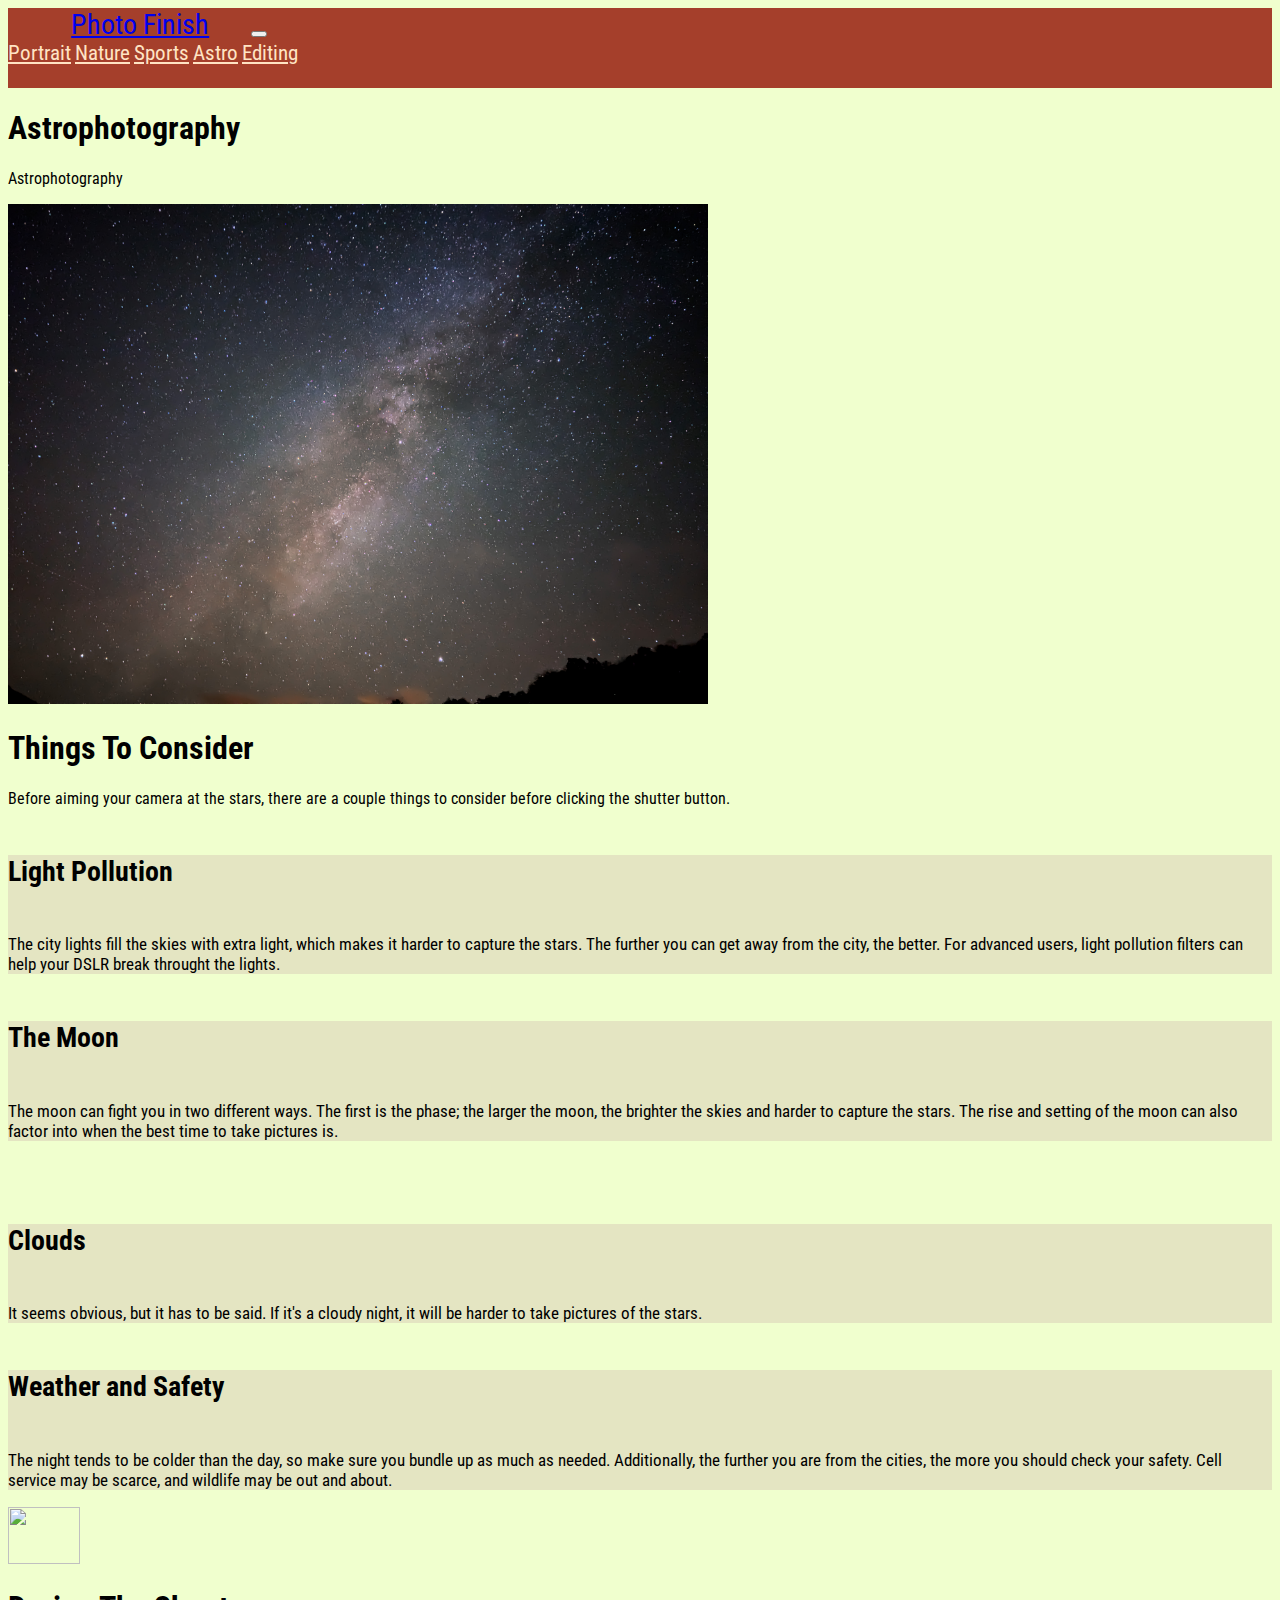
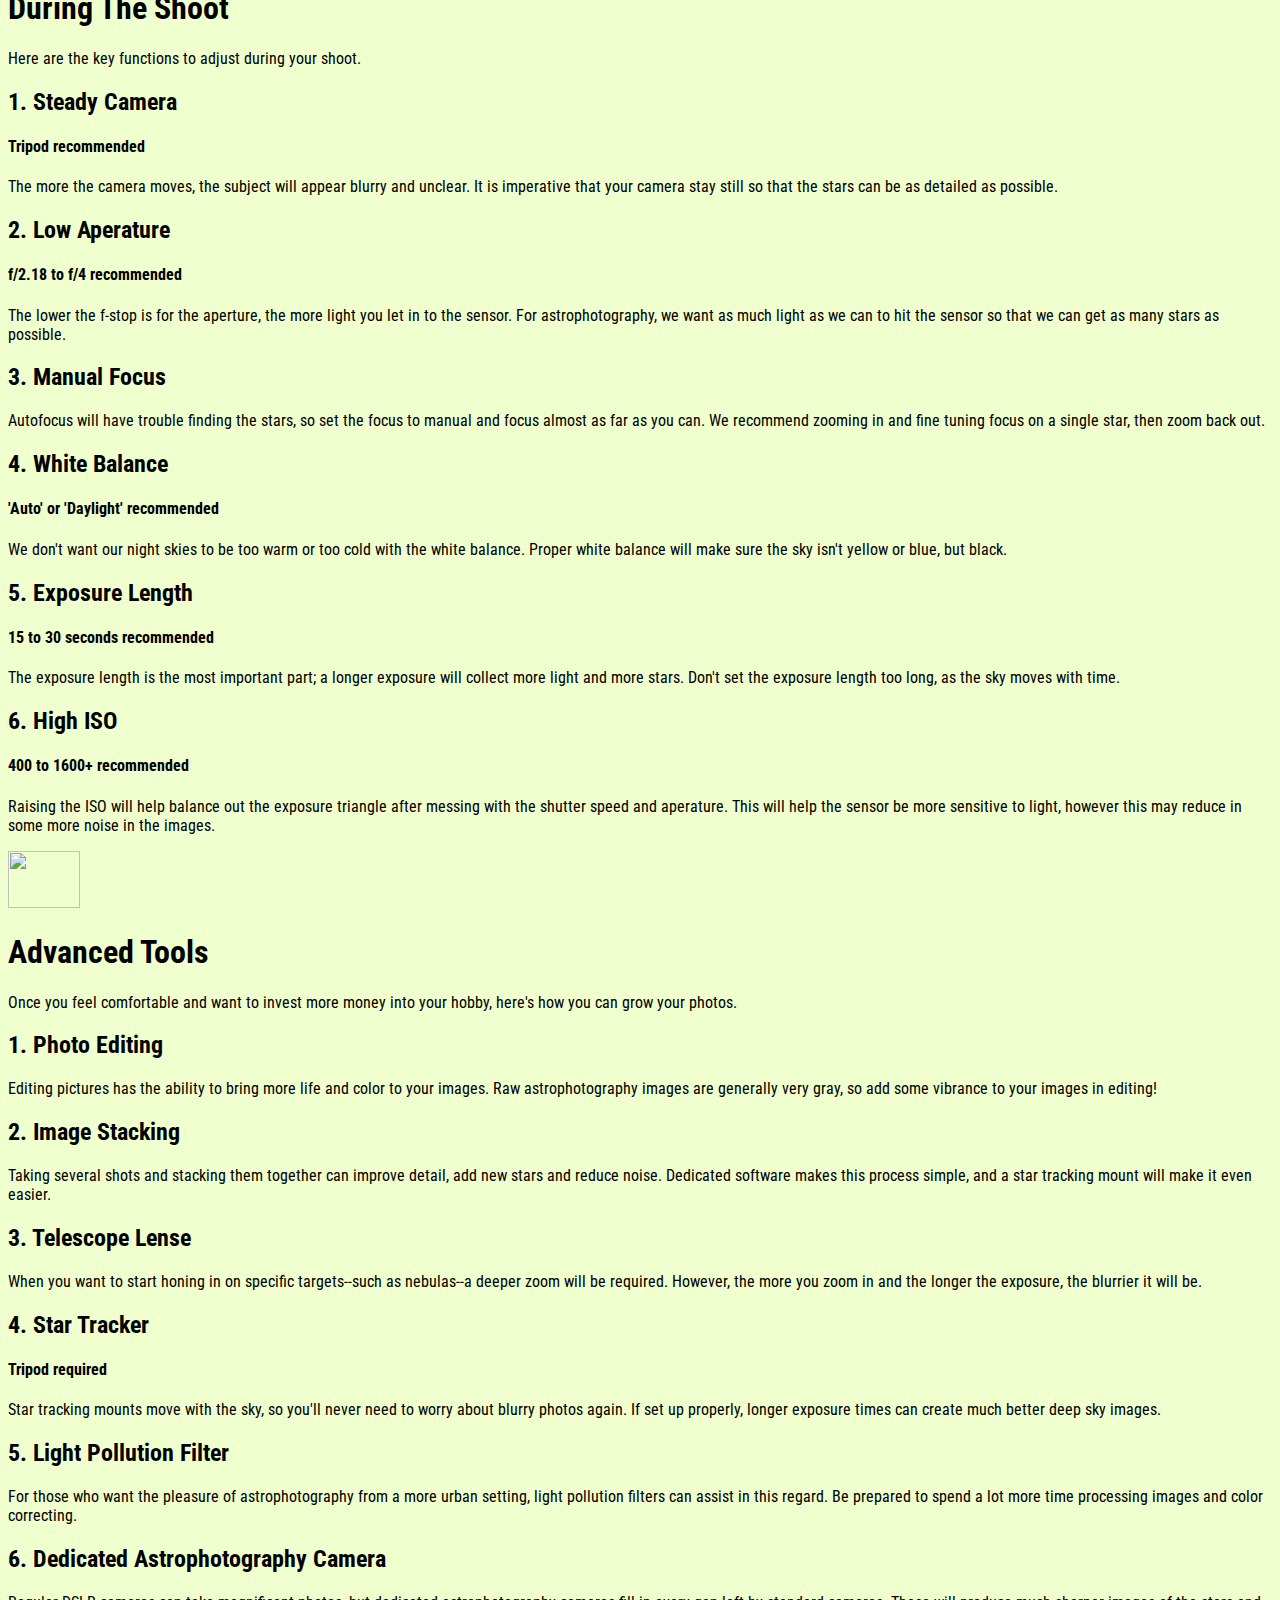
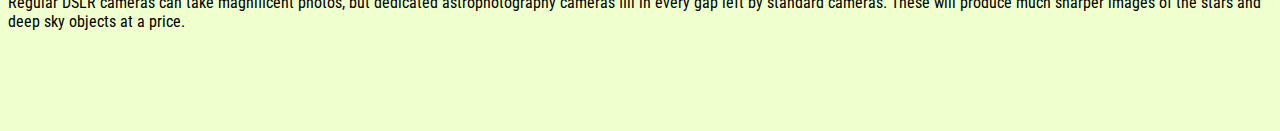
==== astro.html @ 2b38ef24 "updated astro page" ====
<!doctype html>
    <html lang="en">
    <head>
        <title>Photo Finish</title>
        <meta charset="utf-8">
        <meta name="viewport" content="width=device-width, initial-scale=1">
        <meta name="description" content="Kevin Rau's Final SMAD 307 Project">
        <meta name="author" content="Kevin Rau">

        <link href="https://cdn.jsdelivr.net/npm/bootstrap@5.3.0-alpha1/dist/css/bootstrap.min.css" rel="stylesheet" integrity="sha384-GLhlTQ8iRABdZLl6O3oVMWSktQOp6b7In1Zl3/Jr59b6EGGoI1aFkw7cmDA6j6gD" crossorigin="anonymous">
        <link href="styles.css" rel="stylesheet">
        <link href='https://fonts.googleapis.com/css?family=Roboto Condensed' rel='stylesheet'>
    </head>

    <body>
        <!--NAV-->
      <nav class="navbar navbar-expand-lg">
        <div class="container-fluid">
          <a class="navbar-brand" href="index.html">Photo Finish</a>
          <button class="navbar-toggler" type="button" data-bs-toggle="collapse" data-bs-target="#navbarNavAltMarkup" aria-controls="navbarNavAltMarkup" aria-expanded="false" aria-label="Toggle navigation">
            <span class="navbar-toggler-icon"></span>
          </button>
          <div class="collapse navbar-collapse" id="navbarNavAltMarkup">
            <div class="navbar-nav">
              <a class="nav-link" href="portrait.html">Portrait</a>
              <a class="nav-link" href="nature.html">Nature</a>
              <a class="nav-link" href="sports.html">Sports</a>
              <a class="nav-link active" href="astro.html">Astro</a>
              <a class="nav-link" href="editing.html">Editing</a>
            </div>
          </div>
        </div>
      </nav>

      <!--HEADER-->
      <div class="px-4 pt-5 my-5 text-center border-bottom">
        <h1 class="display-4 fw-bold">Astrophotography</h1>
        <div class="col-lg-6 mx-auto">
          <p class="lead mb-4">Astrophotography</p>
        </div>
        <div class="container px-5">
            <img src="imgs/IMG_0922.jpg" class="img-fluid border rounded-3 shadow-lg mb-4" alt="Example image" width="700" height="500" loading="lazy">
        </div>
      </div>

      <!--THINGS TO CONSIDER-->
      <div class="px-4 py-5 my-5 text-center">
        <h1 class="display-5 fw-bold">Things To Consider</h1>
        <div class="col-lg-6 mx-auto">
          <p class="lead mb-4">Before aiming your camera at the stars, there are a couple things to consider before clicking the shutter button.</p>
        </div>
      </div>


      <div class="container px-4">
        <div class="row gx-5">
          <div class="col me-4">
            <div class="card torCard">
              <div class="card-body">
                <h5 class="card-title">Light Pollution</h5>
                <p class="card-text">The city lights fill the skies with extra light, which makes it harder to capture the stars. The further you can get away from the city, the better. For advanced users, light pollution filters can help your DSLR break throught the lights.</p>
              </div>
            </div>
          </div>
          <div class="col me-4">
            <div class="card torCard">
              <div class="card-body">
                <h5 class="card-title">The Moon</h5>
                <p class="card-text">The moon can fight you in two different ways. The first is the phase; the larger the moon, the brighter the skies and harder to capture the stars. The rise and setting of the moon can also factor into when the best time to take pictures is.</p>
              </div>
            </div>
        </div>
      </div>
      
      <br>

      <div class="container px-4">
        <div class="row">
          <div class="col me-4">
            <div class="card torCard">
              <div class="card-body">
                <h5 class="card-title">Clouds</h5>
                <p class="card-text">It seems obvious, but it has to be said. If it's a cloudy night, it will be harder to take pictures of the stars.</p>
              </div>
            </div>
          </div>

          <div class="col me-4">
            <div class="card torCard">
              <div class="card-body">
                <h5 class="card-title">Weather and Safety</h5>
                <p class="card-text">The night tends to be colder than the day, so make sure you bundle up as much as needed. Additionally, the further you are from the cities, the more you should check your safety. Cell service may be scarce, and wildlife may be out and about.</p>
              </div>
            </div>
          </div>
        </div>
      </div>

      <!--DURING THE SHOOT-->
      <div class="px-4 py-5 my-5 text-center">
        <img class="d-block mx-auto mb-4" src="/docs/5.0/assets/brand/bootstrap-logo.svg" alt="" width="72" height="57">
        <h1 class="display-5 fw-bold">During The Shoot</h1>
        <div class="col-lg-6 mx-auto">
          <p class="lead mb-4">Here are the key functions to adjust during your shoot.</p>
        </div>
      </div>

      <div class="mx-auto">
        <h2>1. Steady Camera</h2>
        <h4 class="fst-italic">Tripod recommended</h4>
        <p class="lead mb-4">The more the camera moves, the subject will appear blurry and unclear. It is imperative that your camera stay still so that the stars can be as detailed as possible.</p>
        
        <h2>2. Low Aperature</h2>
        <h4 class="fst-italic">f/2.18 to f/4 recommended</h4>
        <p class="lead mb-4">The lower the f-stop is for the aperture, the more light you let in to the sensor. For astrophotography, we want as much light as we can to hit the sensor so that we can get as many stars as possible.</p>
        
        <h2>3. Manual Focus</h2>
        <p class="lead mb-4">Autofocus will have trouble finding the stars, so set the focus to manual and focus almost as far as you can. We recommend zooming in and fine tuning focus on a single star, then zoom back out.</p>
        
        <h2>4. White Balance</h2>
        <h4 class="fst-italic">'Auto' or 'Daylight' recommended</h4>
        <p class="lead mb-4">We don't want our night skies to be too warm or too cold with the white balance. Proper white balance will make sure the sky isn't yellow or blue, but black.</p>
        
        <h2>5. Exposure Length</h2>
        <h4 class="fst-italic">15 to 30 seconds recommended</h4>
        <p class="lead mb-4">The exposure length is the most important part; a longer exposure will collect more light and more stars. Don't set the exposure length too long, as the sky moves with time.</p>
        
        <h2>6. High ISO</h2>
        <h4 class="fst-italic">400 to 1600+ recommended</h4>
        <p class="lead mb-4">Raising the ISO will help balance out the exposure triangle after messing with the shutter speed and aperature. This will help the sensor be more sensitive to light, however this may reduce in some more noise in the images.</p>
      
      </div>

      <!--ADVANCED-->
      <div class="px-4 py-5 my-5 text-center">
        <img class="d-block mx-auto mb-4" src="/docs/5.0/assets/brand/bootstrap-logo.svg" alt="" width="72" height="57">
        <h1 class="display-5 fw-bold">Advanced Tools</h1>
        <div class="col-lg-6 mx-auto">
          <p class="lead mb-4">Once you feel comfortable and want to invest more money into your hobby, here's how you can grow your photos.</p>
        </div>
      </div>

      <div class="mx-auto">
        <h2>1. Photo Editing</h2>
        <p class="lead mb-4">Editing pictures has the ability to bring more life and color to your images. Raw astrophotography images are generally very gray, so add some vibrance to your images in editing!</p>
        
        <h2>2. Image Stacking</h2>
        <p class="lead mb-4">Taking several shots and stacking them together can improve detail, add new stars and reduce noise. Dedicated software makes this process simple, and a star tracking mount will make it even easier.</p>
        
        <h2>3. Telescope Lense</h2>
        <p class="lead mb-4">When you want to start honing in on specific targets--such as nebulas--a deeper zoom will be required. However, the more you zoom in and the longer the exposure, the blurrier it will be. </p>
        
        <h2>4. Star Tracker</h2>
        <h4 class="fst-italic">Tripod required</h4>
        <p class="lead mb-4">Star tracking mounts move with the sky, so you'll never need to worry about blurry photos again. If set up properly, longer exposure times can create much better deep sky images.</p>
        
        <h2>5. Light Pollution Filter</h2>
        <p class="lead mb-4">For those who want the pleasure of astrophotography from a more urban setting, light pollution filters can assist in this regard. Be prepared to spend a lot more time processing images and color correcting.</p>
        
        <h2>6. Dedicated Astrophotography Camera</h2>
        <p class="lead mb-4">Regular DSLR cameras can take magnificent photos, but dedicated astrophotography cameras fill in every gap left by standard cameras. These will produce much sharper images of the stars and deep sky objects at a price.</p>
      
      </div>

      <br><br><br><br>
        
        <script src="https://cdn.jsdelivr.net/npm/bootstrap@5.3.0-alpha1/dist/js/bootstrap.bundle.min.js" integrity="sha384-w76AqPfDkMBDXo30jS1Sgez6pr3x5MlQ1ZAGC+nuZB+EYdgRZgiwxhTBTkF7CXvN" crossorigin="anonymous"></script>
    </body>
    </html>
---- styles.css ----
body {
    background-color: #F0FFCe;
    font-family: 'Roboto Condensed';
    
}
.navbar {
    height: 80px;
    background-color: #A53F2B;
}

.nav-link {
    font-size: 21px;
    color:bisque;
}

.navbar-brand {
    font-size: 28px;
    padding-left: 5%;
    padding-right: 3%;
}

.navbar-nav {
    background-color: #A53F2B;
}

.btn-custom {
    border-color: #A53F2B;
    color:#A53F2B
}

.btn-custom:hover {
    background-color: #A53F2B;
    color: bisque;
}

.bg-bb {
    background-color: #280004;
}

.bg-sage {
    background-color: #ccc9a1;
}

.torCard {
    border-color: #A53F2B;
    border-width: 3px;
    background-color: rgba(214, 200, 182, 0.475);
    font-size: 17px;
}

.torCard h5 {
    font-size: 28px;
}
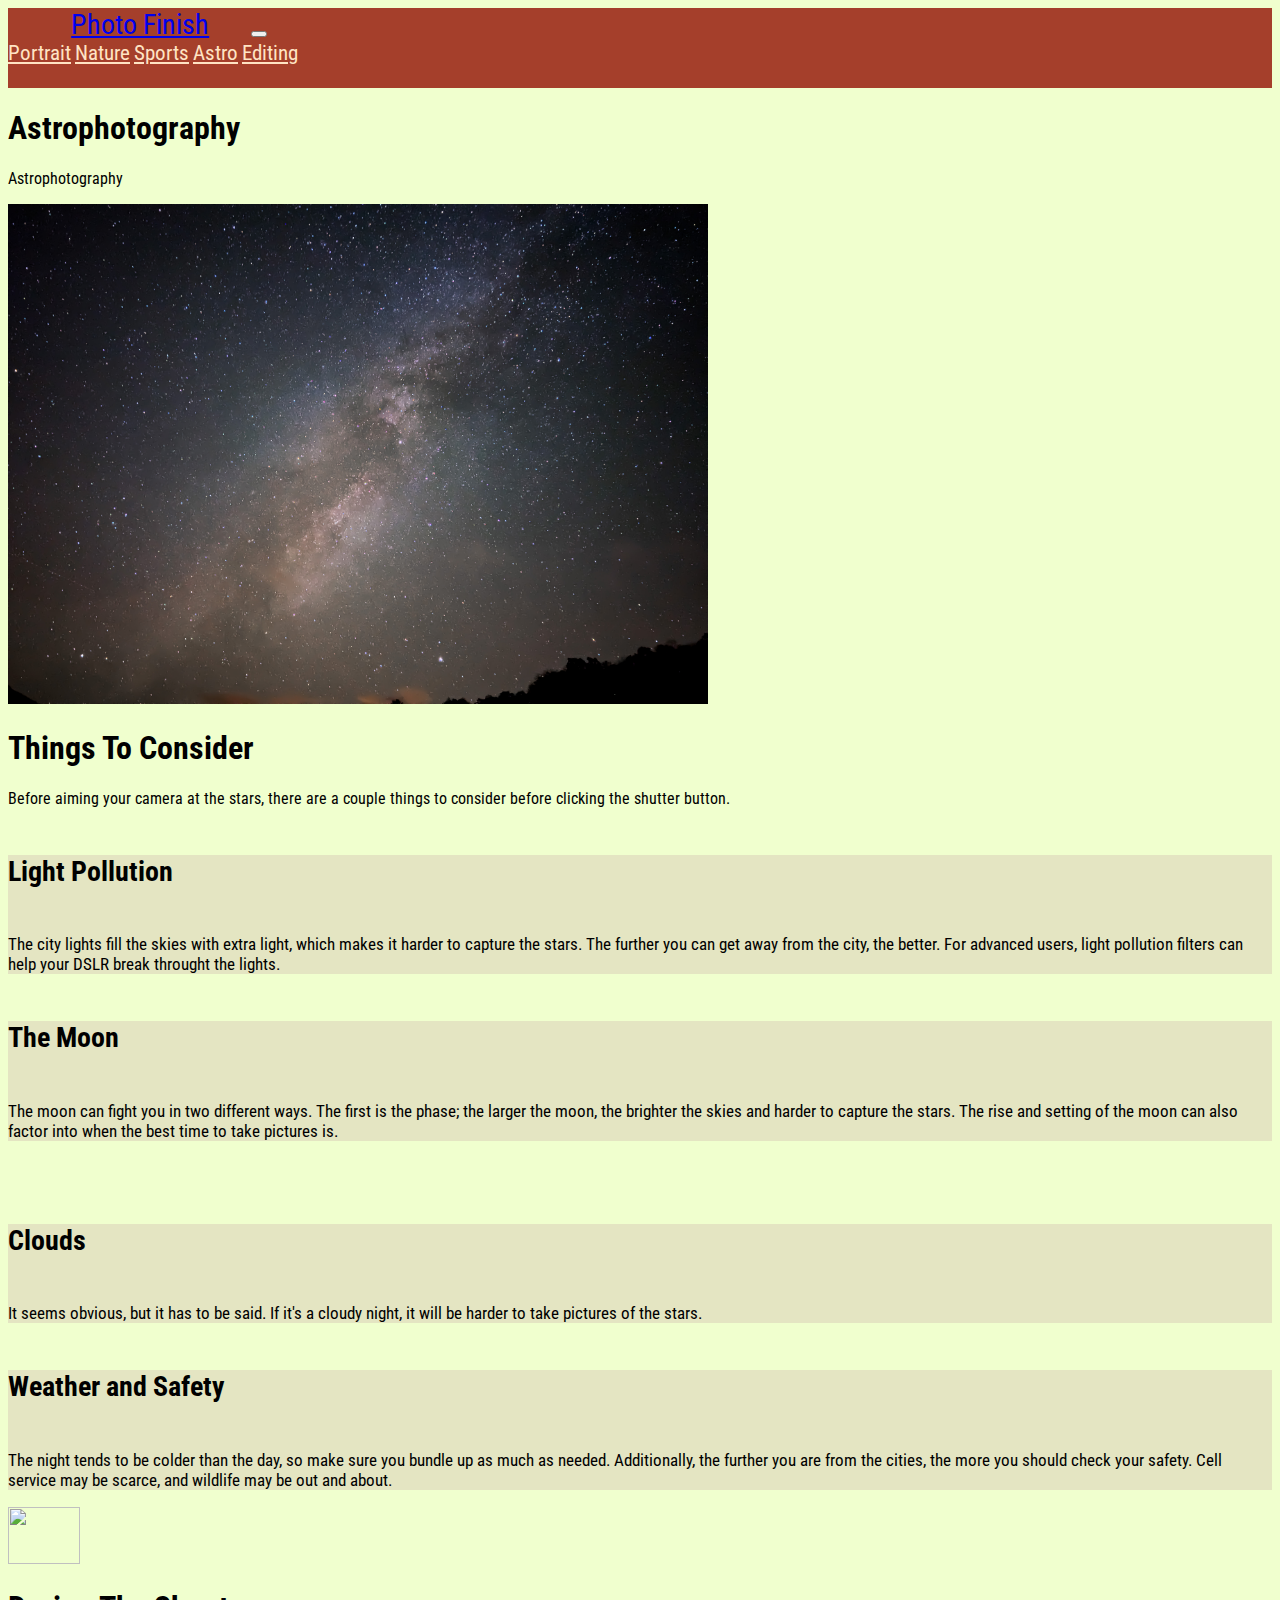
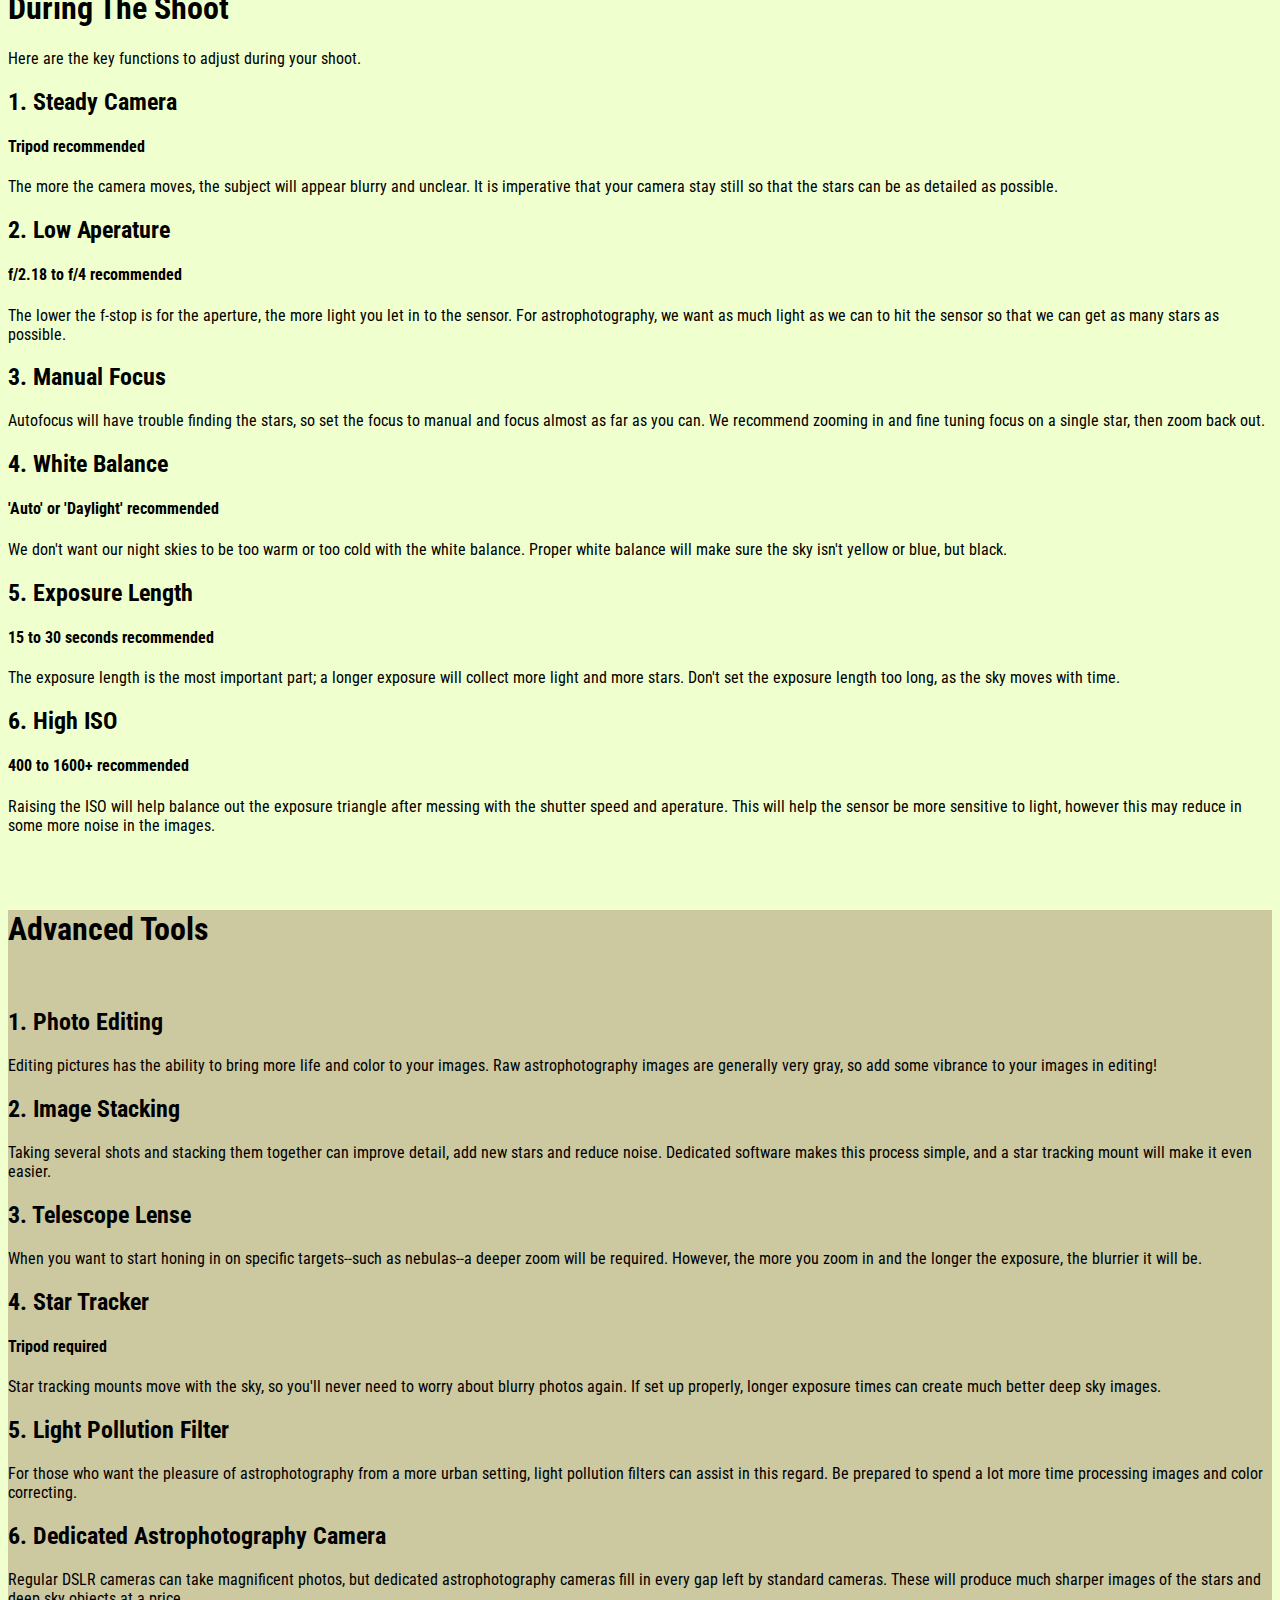
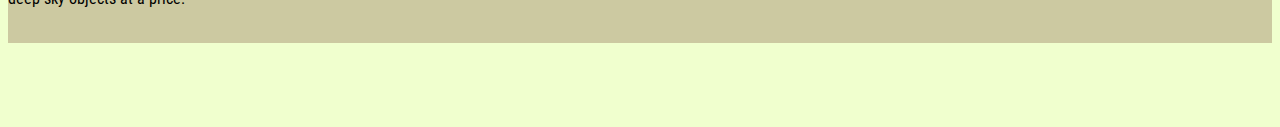
==== commit 0816195d: "better "advanced"" ====
--- a/astro.html
+++ b/astro.html
@@ -131,38 +131,45 @@
       
       </div>
 
+      <br><br>
+
       <!--ADVANCED-->
-      <div class="px-4 py-5 my-5 text-center">
-        <img class="d-block mx-auto mb-4" src="/docs/5.0/assets/brand/bootstrap-logo.svg" alt="" width="72" height="57">
-        <h1 class="display-5 fw-bold">Advanced Tools</h1>
-        <div class="col-lg-6 mx-auto">
-          <p class="lead mb-4">Once you feel comfortable and want to invest more money into your hobby, here's how you can grow your photos.</p>
+      <div class="container my-5">
+        <div class="bg-sage row p-4 pb-0 pe-lg-0 pt-lg-5 align-items-center rounded-3 border shadow-lg">
+          <h1 class="display-4 fw-bold lh-1 text-center">Advanced Tools</h1>
+
+          <div class="col-lg-7 p-3 p-lg-5 pt-lg-3">
+            <br>
+            <div class="mx-auto">
+              <h2>1. Photo Editing</h2>
+              <p class="lead mb-4">Editing pictures has the ability to bring more life and color to your images. Raw astrophotography images are generally very gray, so add some vibrance to your images in editing!</p>
+              
+              <h2>2. Image Stacking</h2>
+              <p class="lead mb-4">Taking several shots and stacking them together can improve detail, add new stars and reduce noise. Dedicated software makes this process simple, and a star tracking mount will make it even easier.</p>
+              
+              <h2>3. Telescope Lense</h2>
+              <p class="lead mb-4">When you want to start honing in on specific targets--such as nebulas--a deeper zoom will be required. However, the more you zoom in and the longer the exposure, the blurrier it will be. </p>
+              
+              <h2>4. Star Tracker</h2>
+              <h4 class="fst-italic">Tripod required</h4>
+              <p class="lead mb-4">Star tracking mounts move with the sky, so you'll never need to worry about blurry photos again. If set up properly, longer exposure times can create much better deep sky images.</p>
+              
+              <h2>5. Light Pollution Filter</h2>
+              <p class="lead mb-4">For those who want the pleasure of astrophotography from a more urban setting, light pollution filters can assist in this regard. Be prepared to spend a lot more time processing images and color correcting.</p>
+              
+              <h2>6. Dedicated Astrophotography Camera</h2>
+              <p class="lead mb-4">Regular DSLR cameras can take magnificent photos, but dedicated astrophotography cameras fill in every gap left by standard cameras. These will produce much sharper images of the stars and deep sky objects at a price.</p>
+            
+            </div>
+          </div>
+          <div class="col-lg-4 offset-lg-1 p-0 overflow-hidden shadow-lg">
+              <img class="rounded-lg-3" src="https://i.ytimg.com/vi/FBz81ssJV7g/maxresdefault.jpg" alt="" width="720">
+          </div>
         </div>
       </div>
 
-      <div class="mx-auto">
-        <h2>1. Photo Editing</h2>
-        <p class="lead mb-4">Editing pictures has the ability to bring more life and color to your images. Raw astrophotography images are generally very gray, so add some vibrance to your images in editing!</p>
-        
-        <h2>2. Image Stacking</h2>
-        <p class="lead mb-4">Taking several shots and stacking them together can improve detail, add new stars and reduce noise. Dedicated software makes this process simple, and a star tracking mount will make it even easier.</p>
-        
-        <h2>3. Telescope Lense</h2>
-        <p class="lead mb-4">When you want to start honing in on specific targets--such as nebulas--a deeper zoom will be required. However, the more you zoom in and the longer the exposure, the blurrier it will be. </p>
-        
-        <h2>4. Star Tracker</h2>
-        <h4 class="fst-italic">Tripod required</h4>
-        <p class="lead mb-4">Star tracking mounts move with the sky, so you'll never need to worry about blurry photos again. If set up properly, longer exposure times can create much better deep sky images.</p>
-        
-        <h2>5. Light Pollution Filter</h2>
-        <p class="lead mb-4">For those who want the pleasure of astrophotography from a more urban setting, light pollution filters can assist in this regard. Be prepared to spend a lot more time processing images and color correcting.</p>
-        
-        <h2>6. Dedicated Astrophotography Camera</h2>
-        <p class="lead mb-4">Regular DSLR cameras can take magnificent photos, but dedicated astrophotography cameras fill in every gap left by standard cameras. These will produce much sharper images of the stars and deep sky objects at a price.</p>
-      
-      </div>
+      <br><br><br><br>
 
-      <br><br><br><br>
         
         <script src="https://cdn.jsdelivr.net/npm/bootstrap@5.3.0-alpha1/dist/js/bootstrap.bundle.min.js" integrity="sha384-w76AqPfDkMBDXo30jS1Sgez6pr3x5MlQ1ZAGC+nuZB+EYdgRZgiwxhTBTkF7CXvN" crossorigin="anonymous"></script>
     </body>
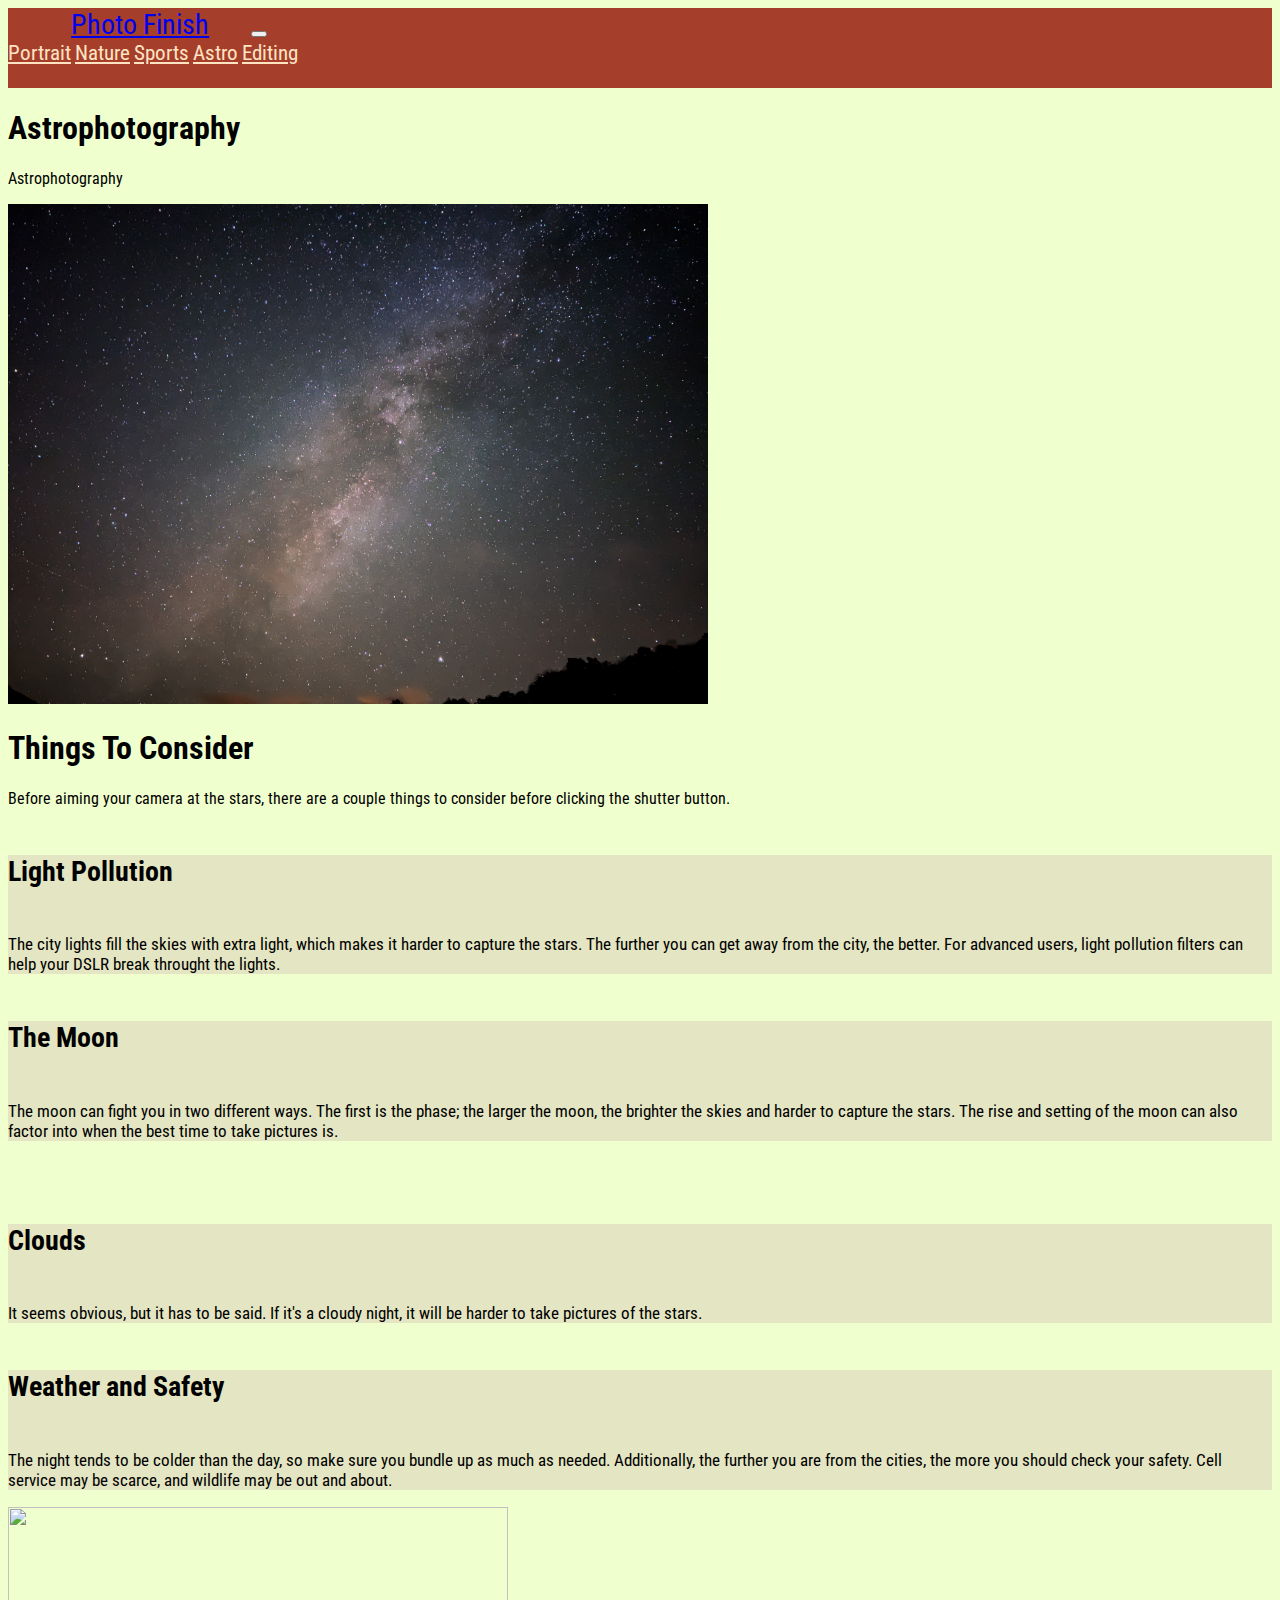
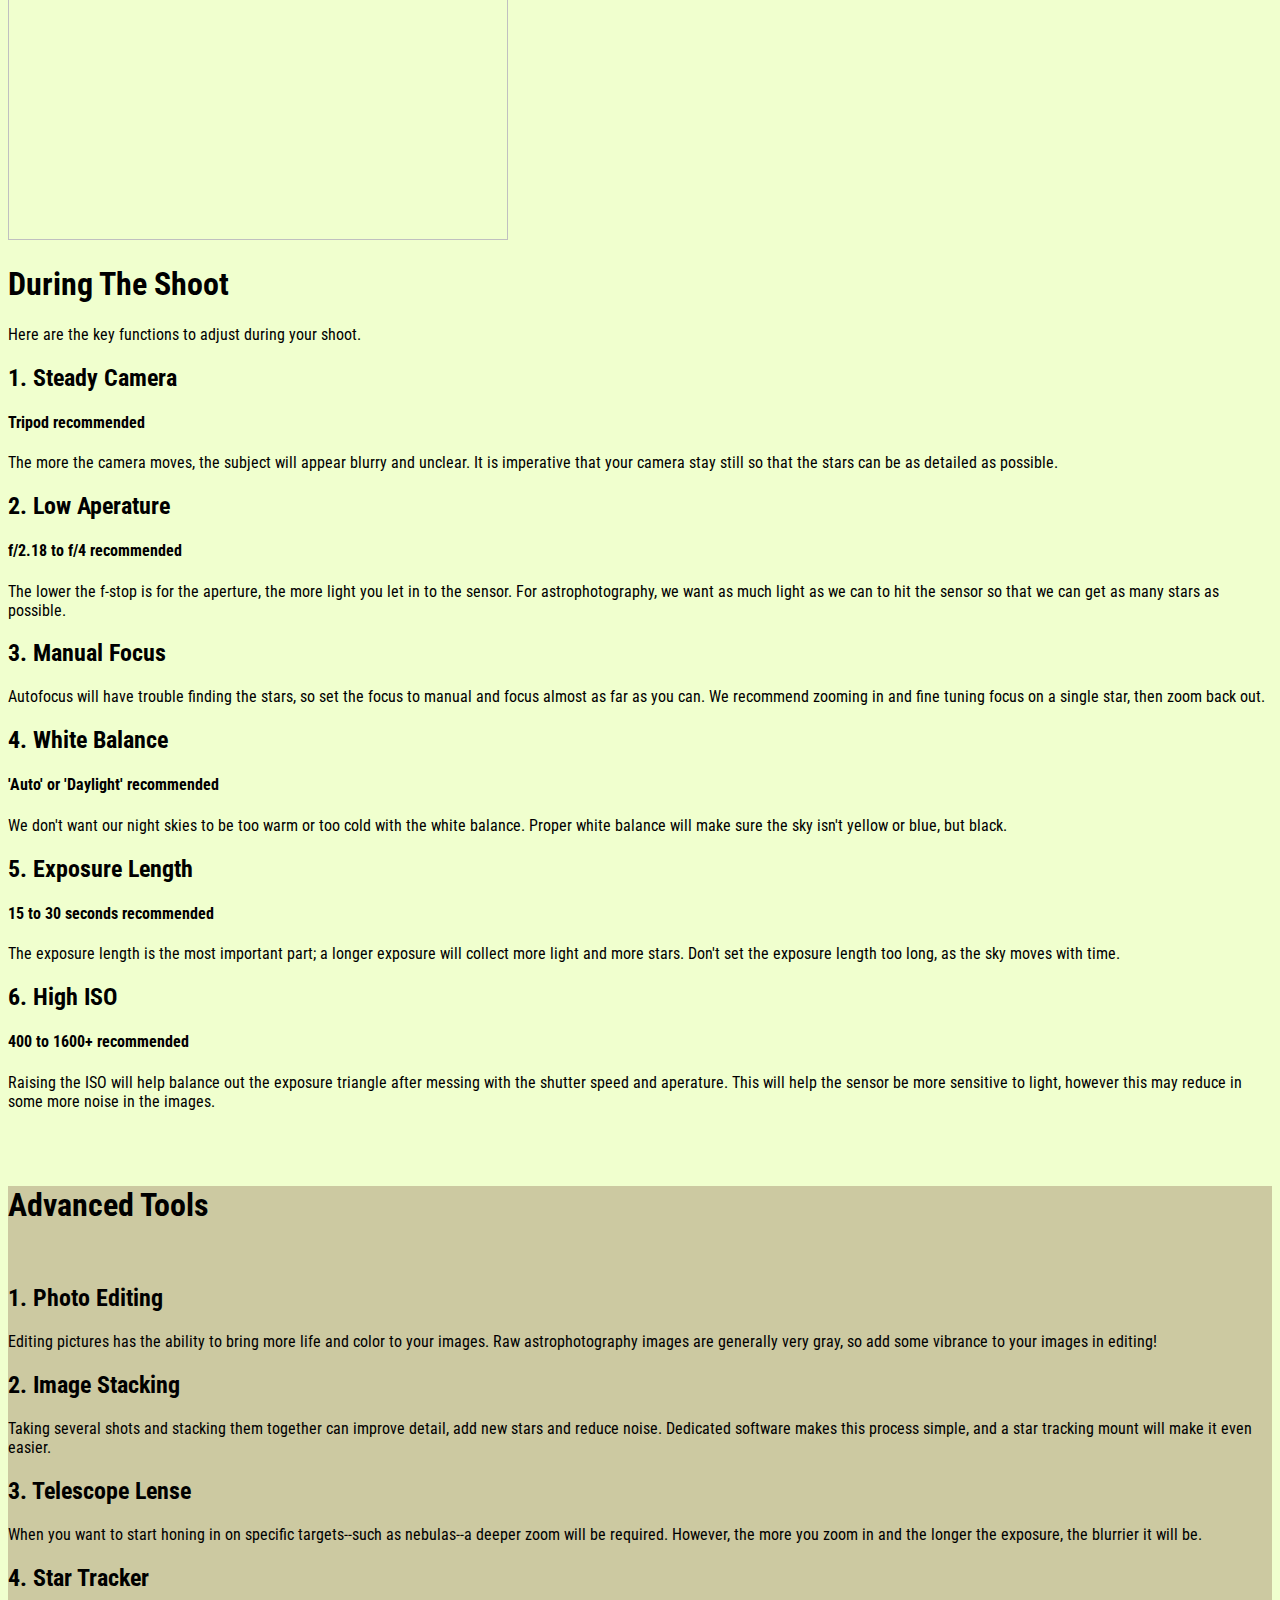
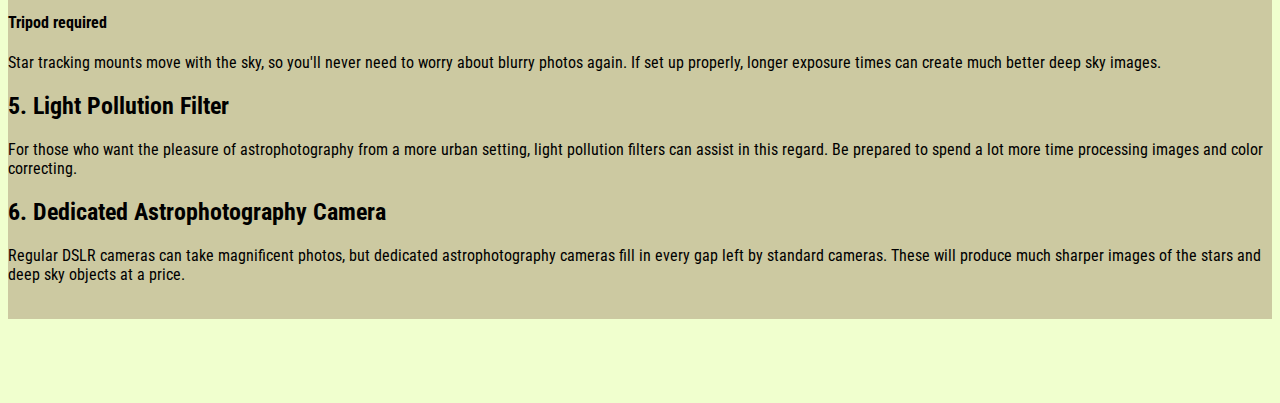
==== commit e6fdaf7c: "a lot" ====
--- a/astro.html
+++ b/astro.html
@@ -98,7 +98,7 @@
 
       <!--DURING THE SHOOT-->
       <div class="px-4 py-5 my-5 text-center">
-        <img class="d-block mx-auto mb-4" src="/docs/5.0/assets/brand/bootstrap-logo.svg" alt="" width="72" height="57">
+        <img class="d-block mx-auto mb-4" src="https://images.unsplash.com/photo-1541163941099-f6faf8c3bc41?ixlib=rb-4.0.3&ixid=MnwxMjA3fDB8MHxwaG90by1wYWdlfHx8fGVufDB8fHx8&auto=format&fit=crop&w=1000&q=80" alt="" width="500" height="333">
         <h1 class="display-5 fw-bold">During The Shoot</h1>
         <div class="col-lg-6 mx-auto">
           <p class="lead mb-4">Here are the key functions to adjust during your shoot.</p>
@@ -163,7 +163,7 @@
             </div>
           </div>
           <div class="col-lg-4 offset-lg-1 p-0 overflow-hidden shadow-lg">
-              <img class="rounded-lg-3" src="https://i.ytimg.com/vi/FBz81ssJV7g/maxresdefault.jpg" alt="" width="720">
+              <img class="rounded-lg-3" src="https://c1.wallpaperflare.com/preview/887/92/867/stars-milky-way-sky-night.jpg" alt="" width="420">
           </div>
         </div>
       </div>
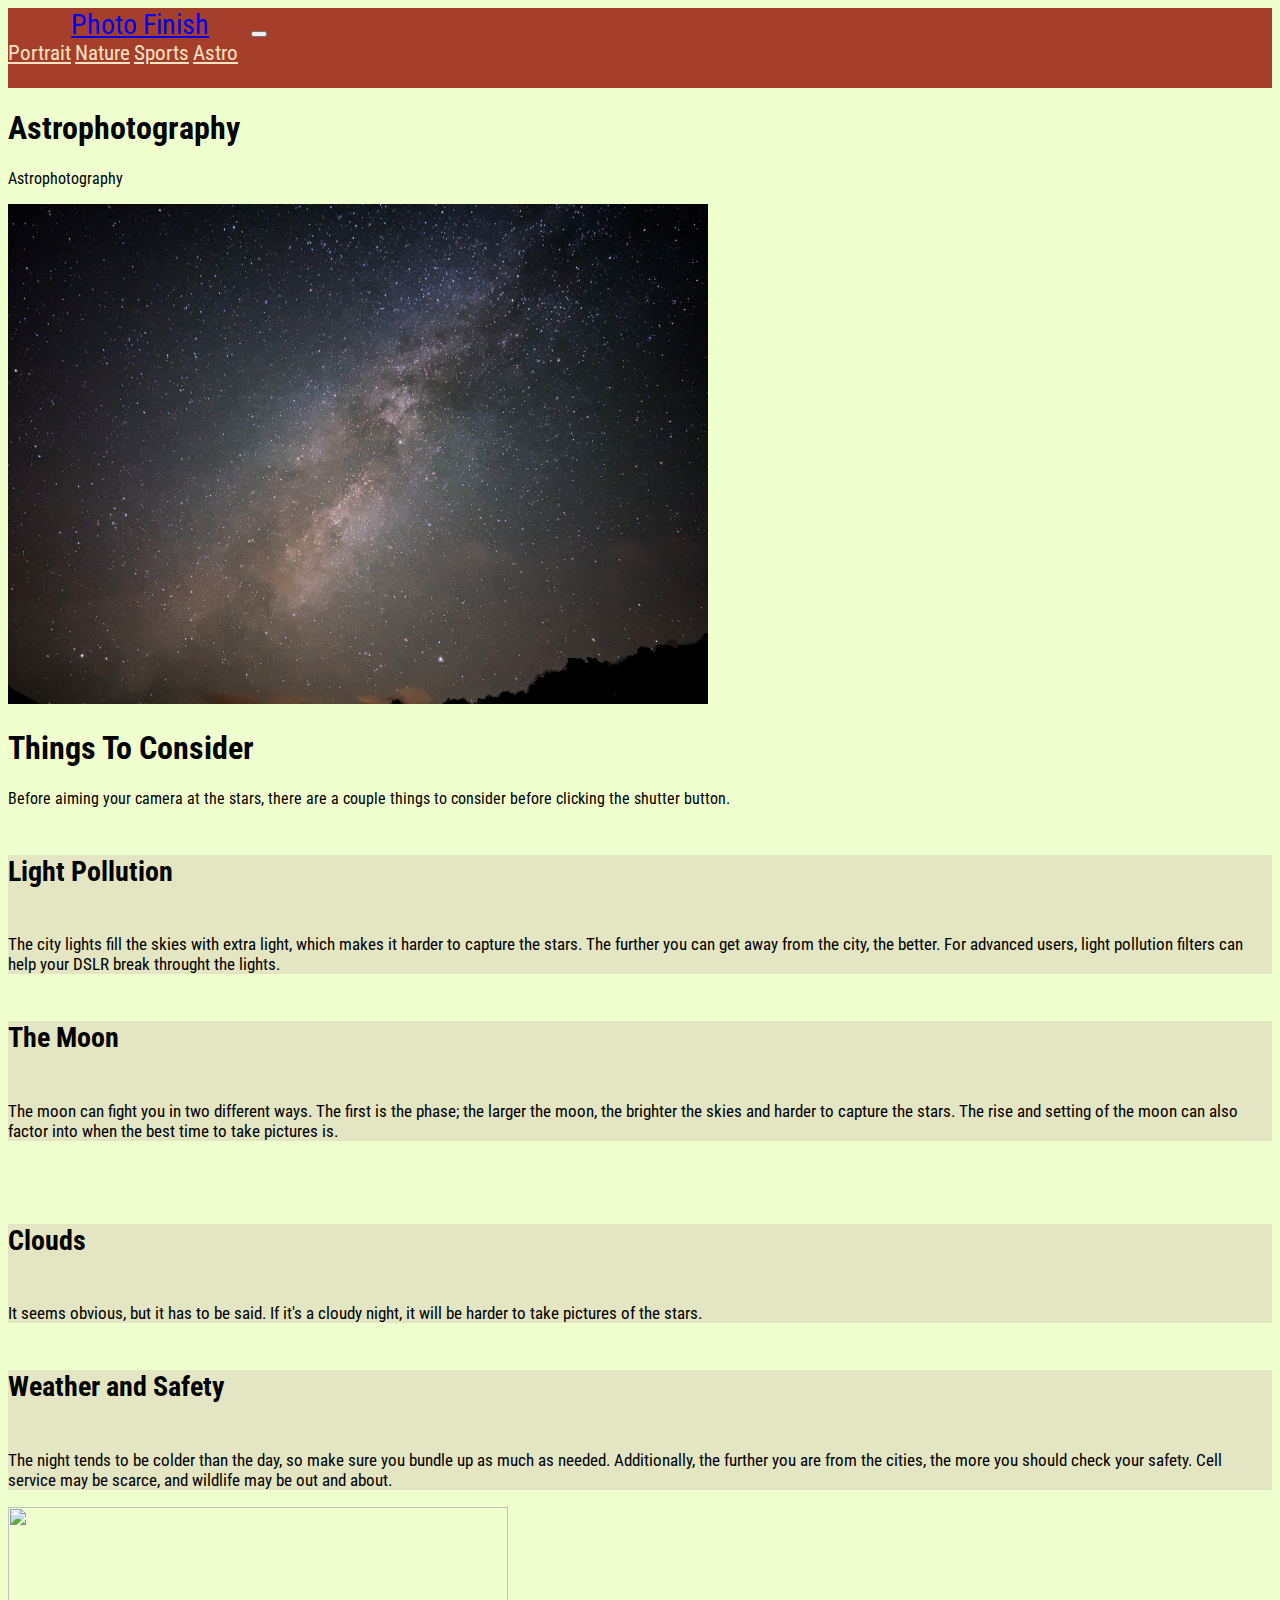
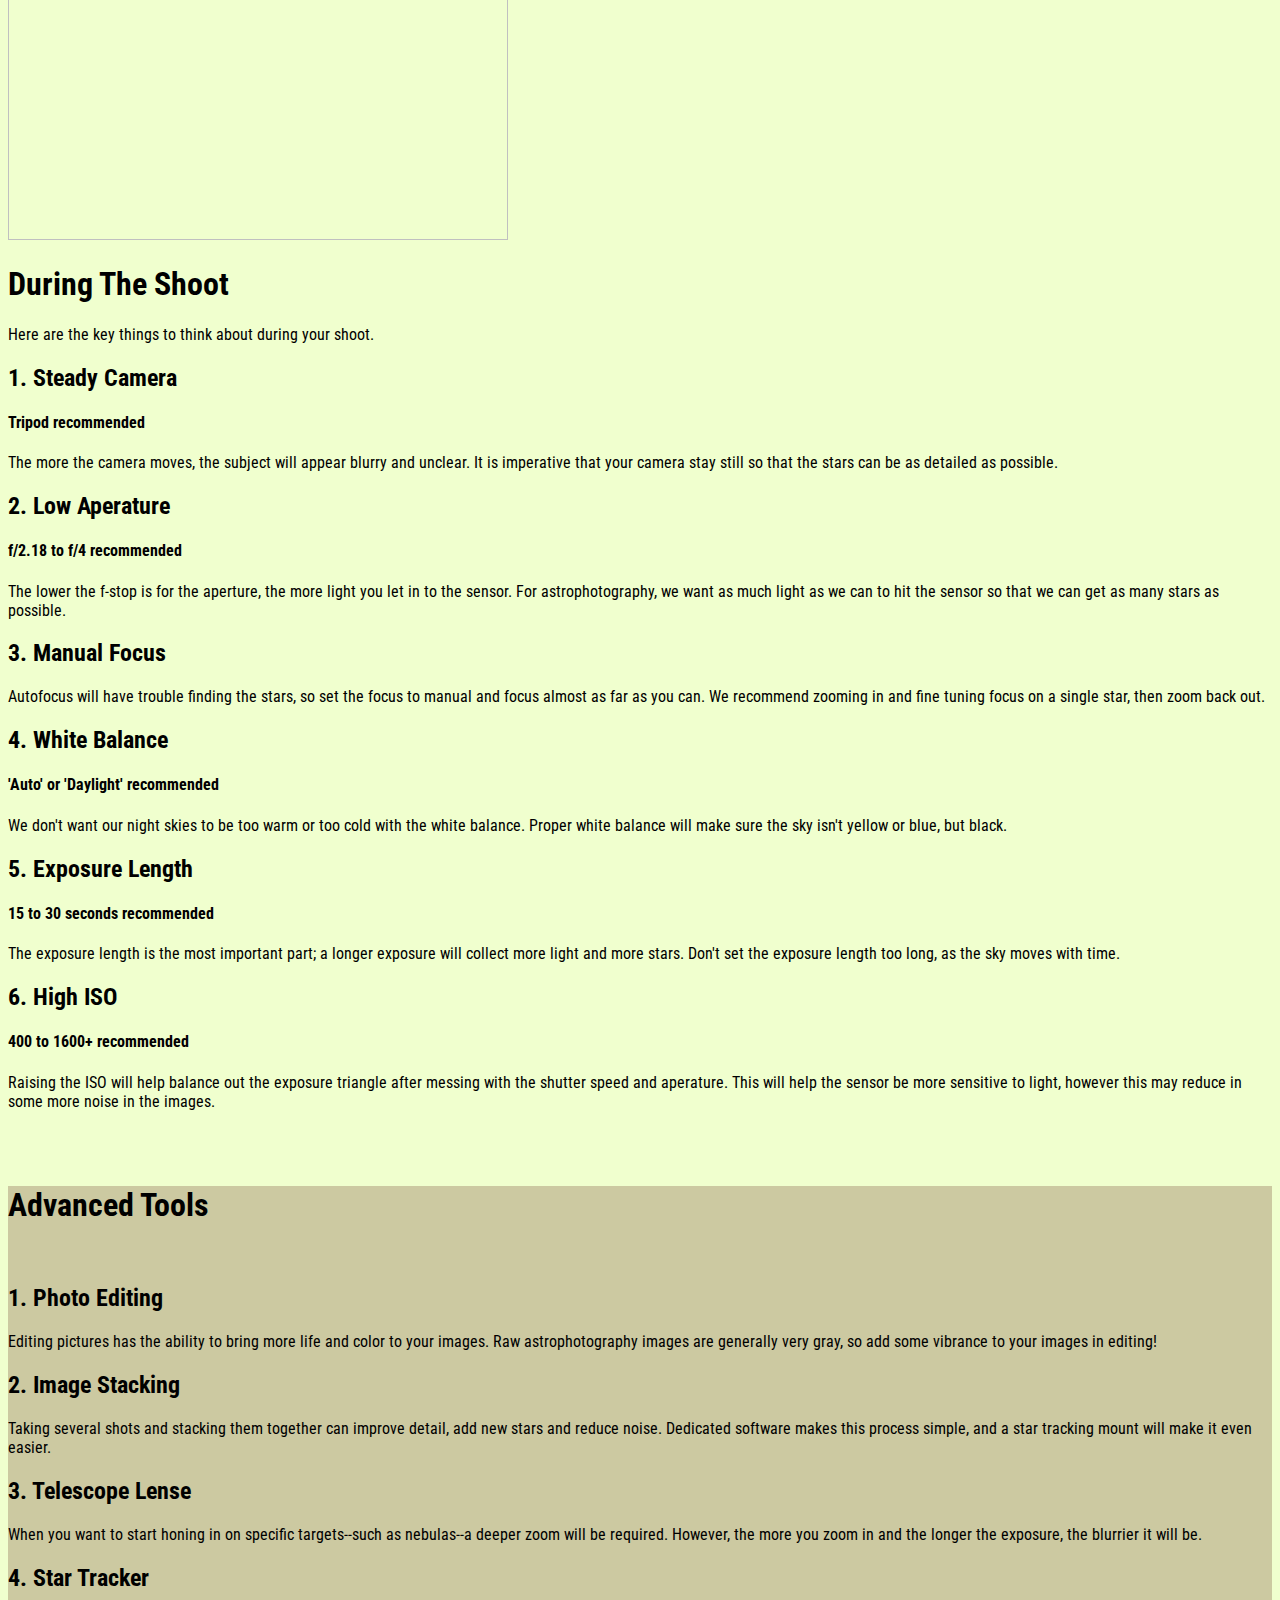
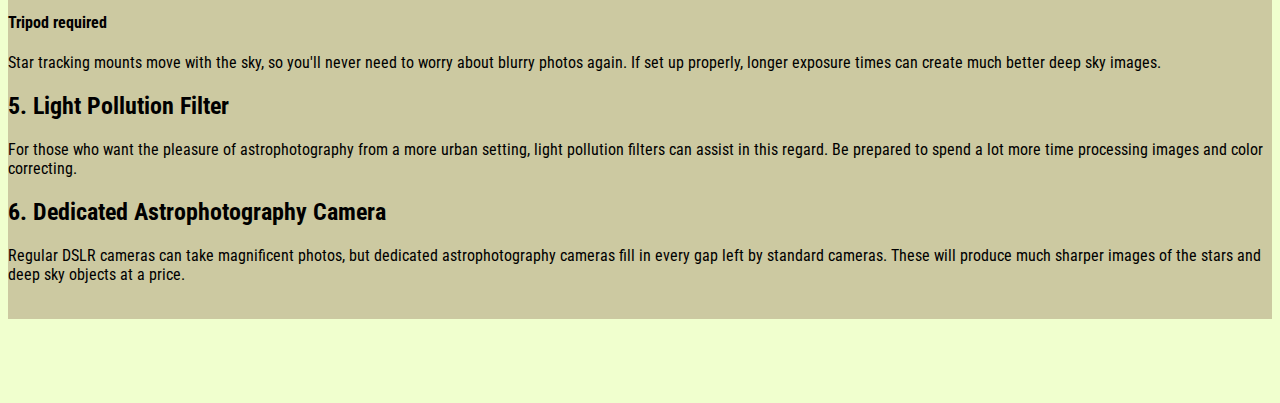
==== commit 7e58d2be: "mostly final" ====
--- a/astro.html
+++ b/astro.html
@@ -26,7 +26,6 @@
               <a class="nav-link" href="nature.html">Nature</a>
               <a class="nav-link" href="sports.html">Sports</a>
               <a class="nav-link active" href="astro.html">Astro</a>
-              <a class="nav-link" href="editing.html">Editing</a>
             </div>
           </div>
         </div>
@@ -101,7 +100,7 @@
         <img class="d-block mx-auto mb-4" src="https://images.unsplash.com/photo-1541163941099-f6faf8c3bc41?ixlib=rb-4.0.3&ixid=MnwxMjA3fDB8MHxwaG90by1wYWdlfHx8fGVufDB8fHx8&auto=format&fit=crop&w=1000&q=80" alt="" width="500" height="333">
         <h1 class="display-5 fw-bold">During The Shoot</h1>
         <div class="col-lg-6 mx-auto">
-          <p class="lead mb-4">Here are the key functions to adjust during your shoot.</p>
+          <p class="lead mb-4">Here are the key things to think about during your shoot.</p>
         </div>
       </div>
 
--- a/styles.css
+++ b/styles.css
@@ -1,8 +1,8 @@
 body {
     background-color: #F0FFCe;
-    font-family: 'Roboto Condensed';
-    
+    font-family: 'Roboto Condensed';   
 }
+
 .navbar {
     height: 80px;
     background-color: #A53F2B;
@@ -23,12 +23,14 @@
     background-color: #A53F2B;
 }
 
-.btn-custom {
+.btn-custom, button a {
     border-color: #A53F2B;
-    color:#A53F2B
+    color:#A53F2B;
+    text-decoration: none;
+    background: none;
 }
 
-.btn-custom:hover {
+.btn-custom:hover, button a:hover {
     background-color: #A53F2B;
     color: bisque;
 }
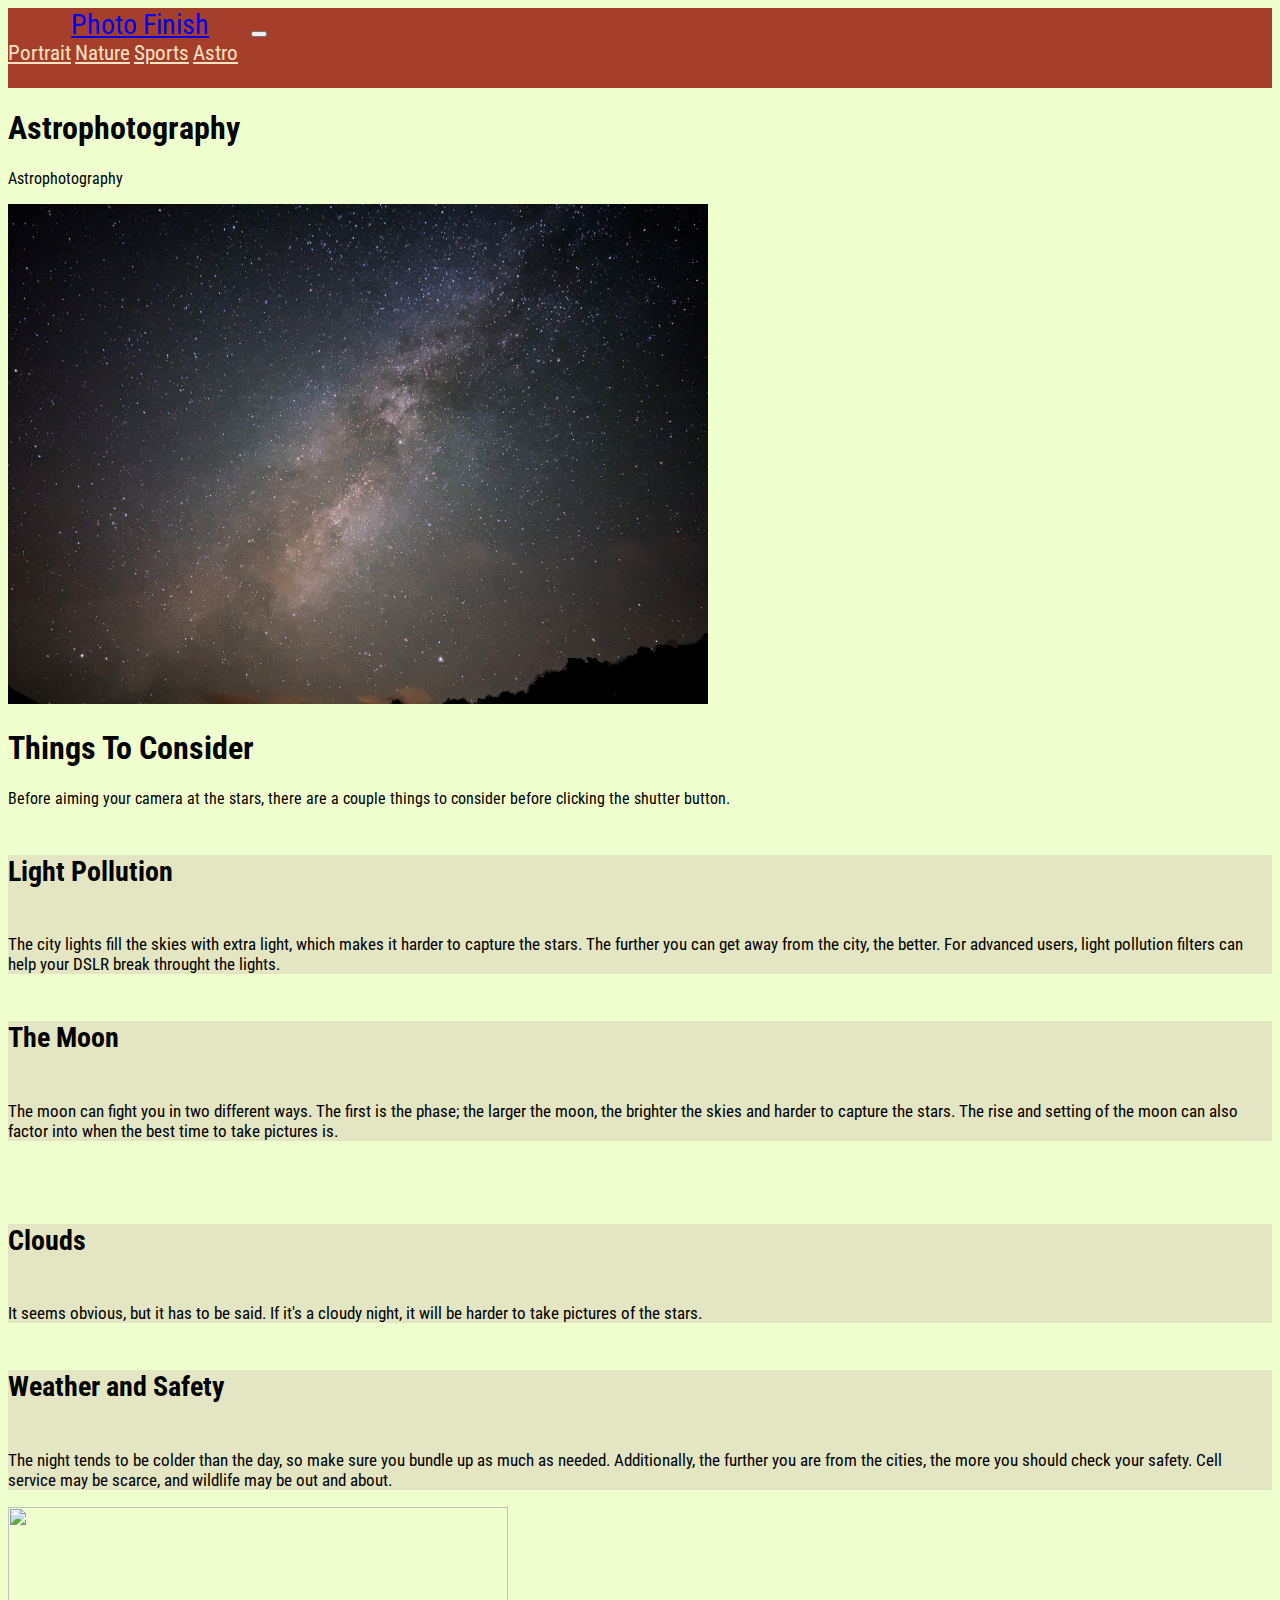
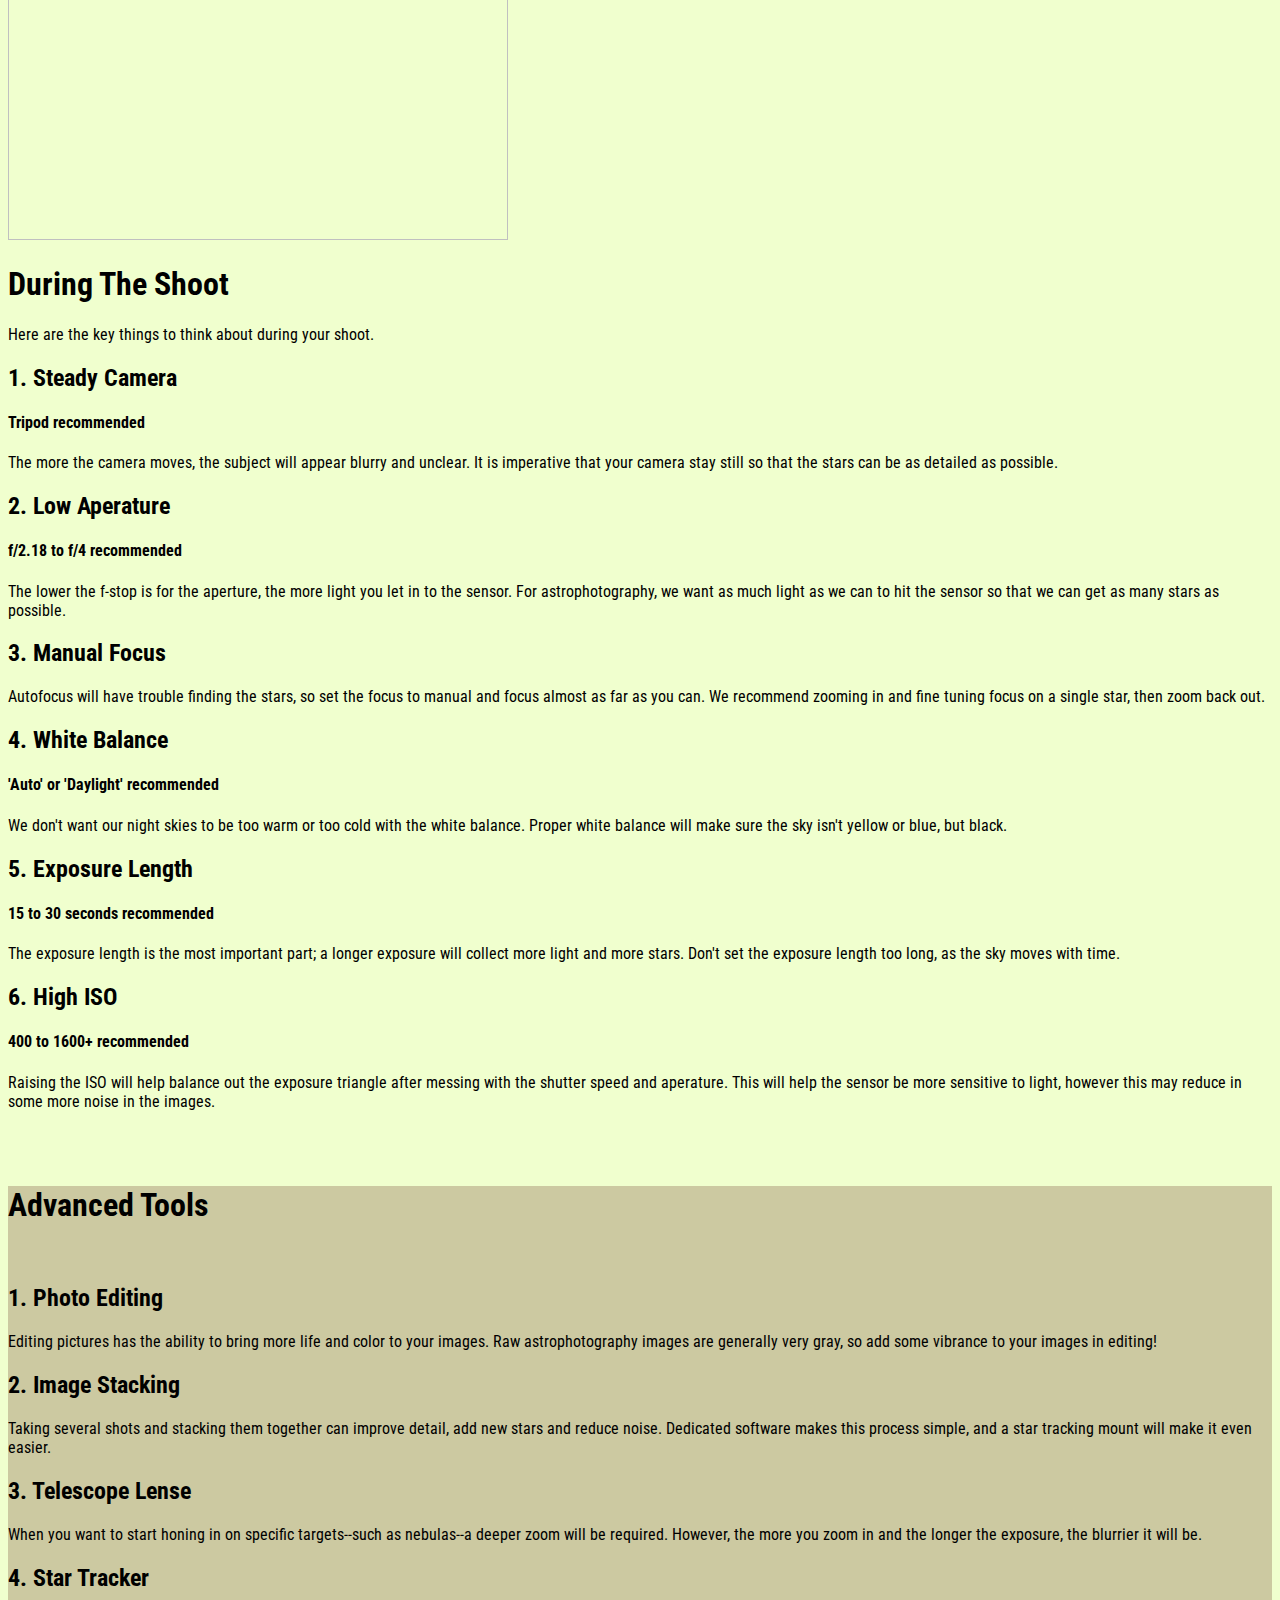
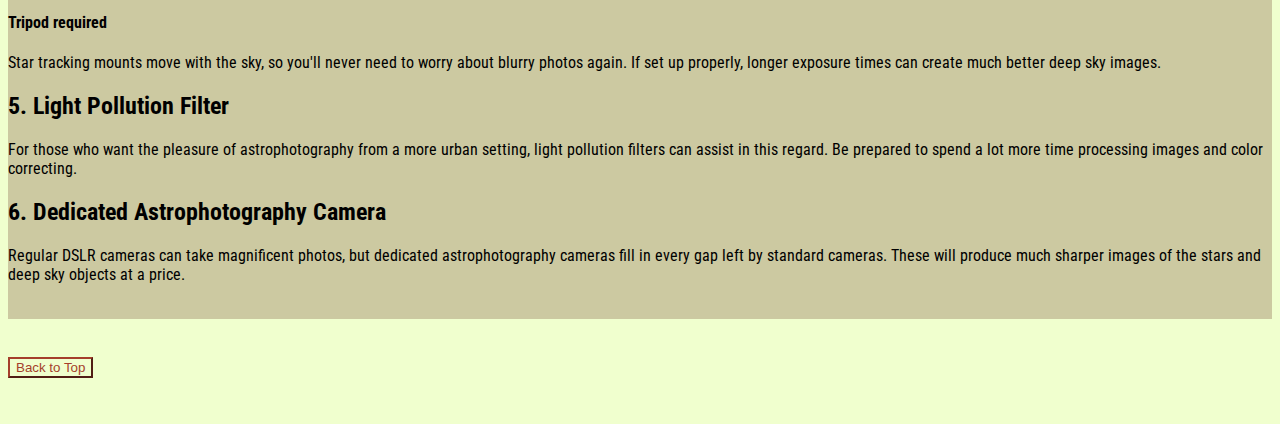
==== commit 02ba6691: "button fixes" ====
--- a/astro.html
+++ b/astro.html
@@ -167,7 +167,11 @@
         </div>
       </div>
 
-      <br><br><br><br>
+      <br><br>
+      <div class="container text-center">
+        <button type="button" class="btn btn-custom btn-lg fw-bold" onclick="window.scrollTo(0,0)">Back to Top</button>
+      </div>
+      <br><br>
 
         
         <script src="https://cdn.jsdelivr.net/npm/bootstrap@5.3.0-alpha1/dist/js/bootstrap.bundle.min.js" integrity="sha384-w76AqPfDkMBDXo30jS1Sgez6pr3x5MlQ1ZAGC+nuZB+EYdgRZgiwxhTBTkF7CXvN" crossorigin="anonymous"></script>
